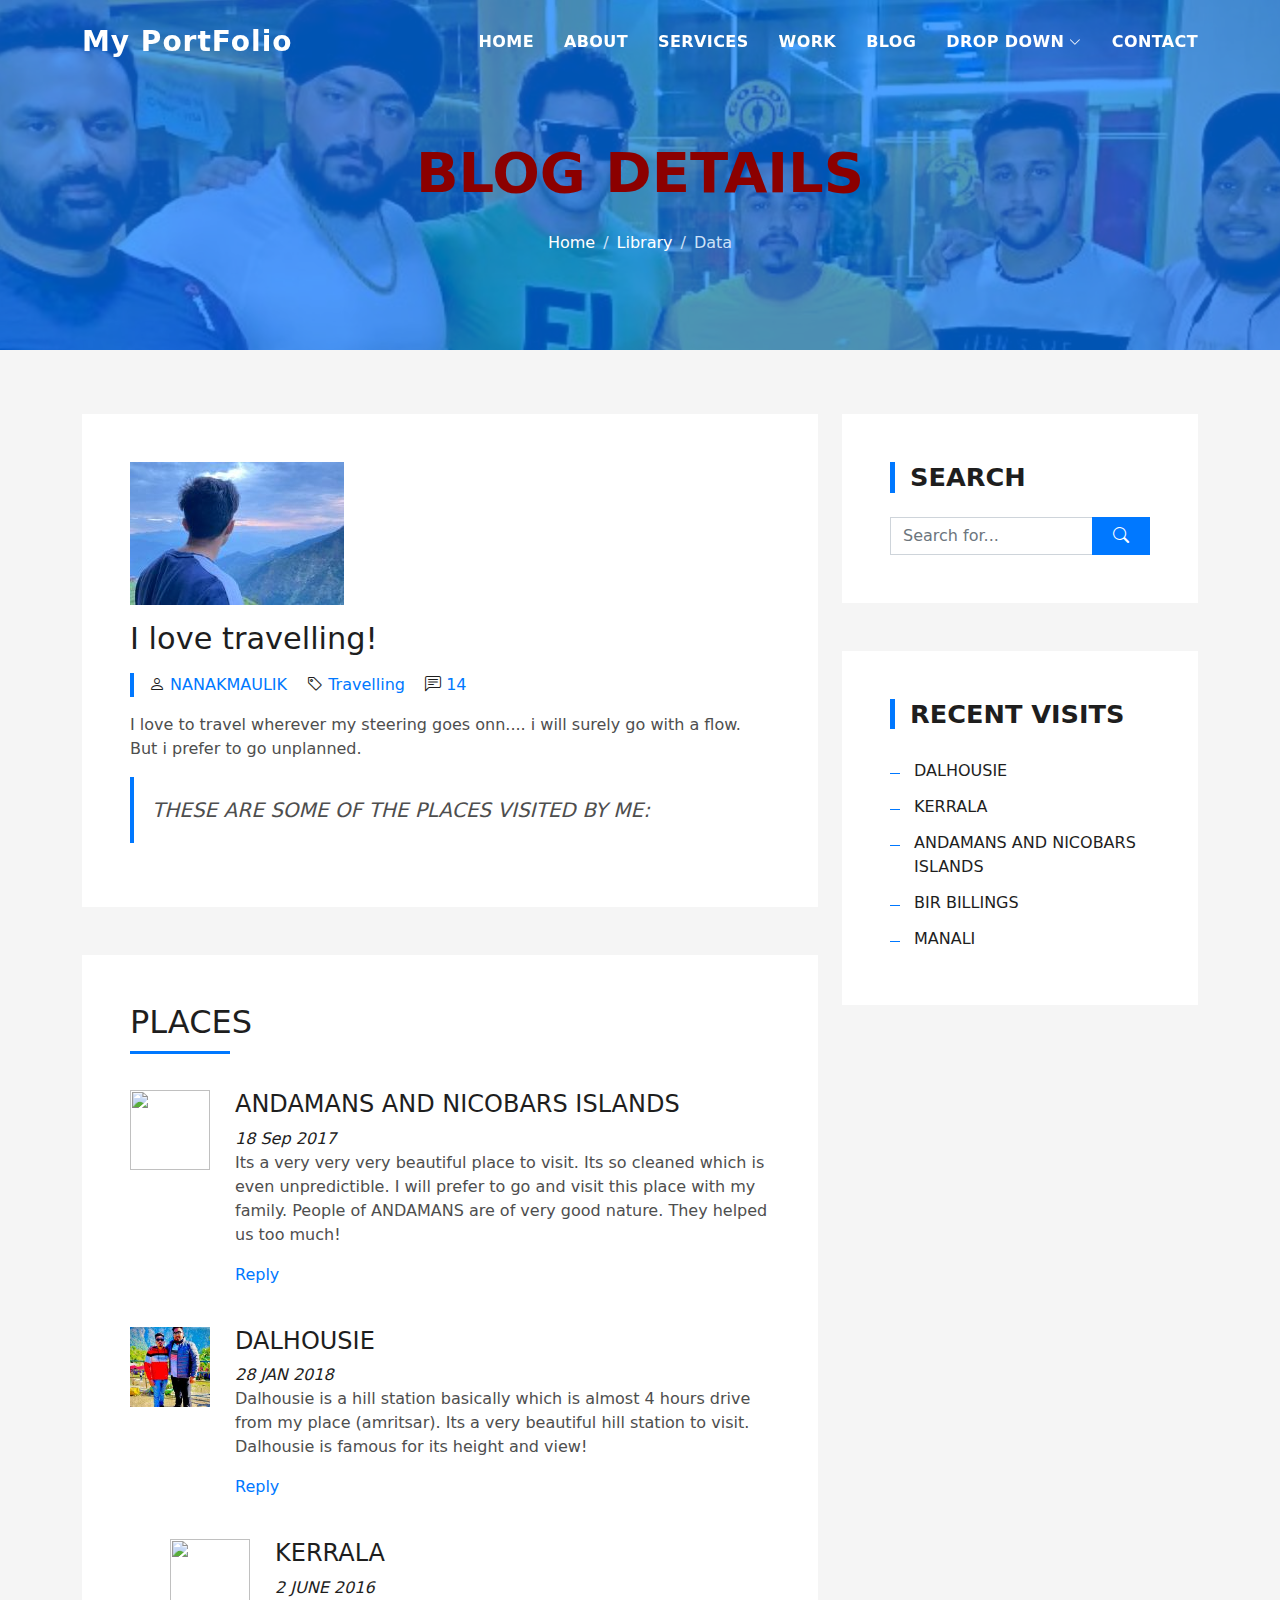
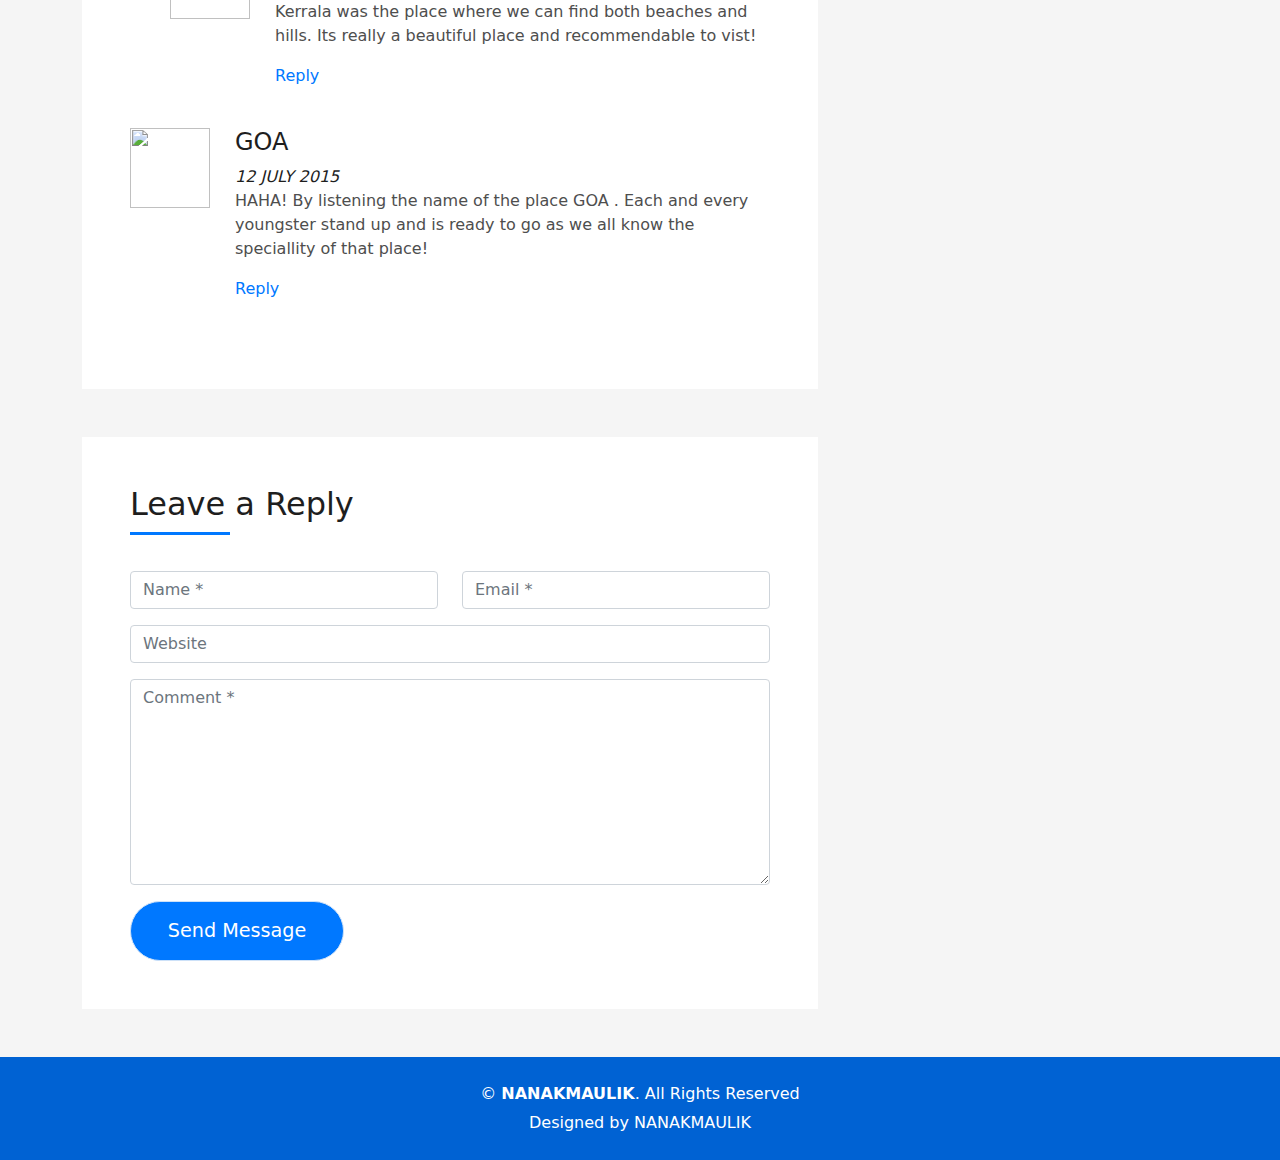
==== food.html @ db9a9579 "Add files via upload" ====
<!DOCTYPE html>
<html lang="en">

<head>
  <meta charset="utf-8">
  <meta content="width=device-width, initial-scale=1.0" name="viewport">

  <title>NANAKMAULIK - WEB DEVELOPER</title>
  <meta content="" name="description">
  <meta content="" name="keywords">

  <!-- Favicons -->
  <link href="assets/img/favicon.png" rel="icon">
  <link href="assets/img/apple-touch-icon.png" rel="apple-touch-icon">

  <!-- Vendor CSS Files -->
  <link href="assets/vendor/bootstrap/css/bootstrap.min.css" rel="stylesheet">
  <link href="assets/vendor/bootstrap-icons/bootstrap-icons.css" rel="stylesheet">
  <link href="assets/vendor/glightbox/css/glightbox.min.css" rel="stylesheet">
  <link href="assets/vendor/swiper/swiper-bundle.min.css" rel="stylesheet">

  <!-- Template Main CSS File -->
  <link href="assets/css/style.css" rel="stylesheet">

  <!-- =======================================================
  * Template Name: DevFolio - v4.7.1
  * Template URL: https://bootstrapmade.com/devfolio-bootstrap-portfolio-html-template/
  * Author: BootstrapMade.com
  * License: https://bootstrapmade.com/license/
  ======================================================== -->
</head>

<body>

  <!-- ======= Header ======= -->
  <header id="header" class="fixed-top">
    <div class="container d-flex align-items-center justify-content-between">

      <h1 class="logo"><a href="index.html">My PortFolio</a></h1>
      <!-- Uncomment below if you prefer to use an image logo -->
      <!-- <a href="index.html" class="logo"><img src="assets/img/logo.png" alt="" class="img-fluid"></a>-->

      <nav id="navbar" class="navbar">
        <ul>
          <li><a class="nav-link scrollto " href="#hero">Home</a></li>
          <li><a class="nav-link scrollto" href="#about">About</a></li>
          <li><a class="nav-link scrollto" href="#services">Services</a></li>
          <li><a class="nav-link scrollto " href="#work">Work</a></li>
          <li><a class="nav-link scrollto " href="#blog">Blog</a></li>
          <li class="dropdown"><a href="#"><span>Drop Down</span> <i class="bi bi-chevron-down"></i></a>
            <ul>
              <li><a href="#">Drop Down 1</a></li>
              <li class="dropdown"><a href="#"><span>Deep Drop Down</span> <i class="bi bi-chevron-right"></i></a>
                <ul>
                  <li><a href="#">Deep Drop Down 1</a></li>
                  <li><a href="#">Deep Drop Down 2</a></li>
                  <li><a href="#">Deep Drop Down 3</a></li>
                  <li><a href="#">Deep Drop Down 4</a></li>
                  <li><a href="#">Deep Drop Down 5</a></li>
                </ul>
              </li>
              <li><a href="#">Drop Down 2</a></li>
              <li><a href="#">Drop Down 3</a></li>
              <li><a href="#">Drop Down 4</a></li>
            </ul>
          </li>
          <li><a class="nav-link scrollto" href="#contact">Contact</a></li>
        </ul>
        <i class="bi bi-list mobile-nav-toggle"></i>
      </nav><!-- .navbar -->

    </div>
  </header><!-- End Header -->

  <div class="hero hero-single route bg-image" style="background-image: url(assets/img/overlay-bg.jpg)">
    <div class="overlay-mf"></div>
    <div class="hero-content display-table">
      <div class="table-cell">
        <div class="container">
          <h2 class="hero-title mb-4">Blog Details</h2>
          <ol class="breadcrumb d-flex justify-content-center">
            <li class="breadcrumb-item">
              <a href="#">Home</a>
            </li>
            <li class="breadcrumb-item">
              <a href="#">Library</a>
            </li>
            <li class="breadcrumb-item active">Data</li>
          </ol>
        </div>
      </div>
    </div>
  </div>

  <main id="main">

    <!-- ======= Blog Single Section ======= -->
    <section class="blog-wrapper sect-pt4" id="blog">
      <div class="container">
        <div class="row">
          <div class="col-md-8">
            <div class="post-box">
              <div class="post-thumb">
                <img src="assets/img/post-1.jpg" class="img-fluid" alt="">
              </div>
              <div class="post-meta">
                <h1 class="article-title">I love travelling!</h1>
                <ul>
                  <li>
                    <span class="bi bi-person"></span>
                    <a href="#">NANAKMAULIK</a>
                  </li>
                  <li>
                    <span class="bi bi-tag"></span>
                    <a href="#">Travelling</a>
                  </li>
                  <li>
                    <span class="bi bi-chat-left-text"></span>
                    <a href="#">14</a>
                  </li>
                </ul>
              </div>
              <div class="article-content">
                <p>
            I love to travel wherever my steering goes onn.... i will surely go with a flow. But i prefer to go unplanned. </p>

                
                <blockquote class="blockquote">
                  <p class="mb-0">THESE ARE SOME OF THE PLACES VISITED BY ME:</p>
                </blockquote>
                
                 
              </div>
            </div>
            <div class="box-comments">
              <div class="title-box-2">
                <h4 class="title-comments title-left">PLACES</h4>
              </div>
              <ul class="list-comments">
                <li>
                  <div class="comment-avatar">
                    <img src="assets/img/testimonial-2.jpg" alt="">
                  </div>
                  <div class="comment-details">
                    <h4 class="comment-author">ANDAMANS AND NICOBARS ISLANDS</h4>
                    <span>18 Sep 2017</span>
                    <p>
                      Its a very very very beautiful place to visit. Its so cleaned which is even unpredictible.
                      I will prefer to go and visit this place with my family.
                      People of ANDAMANS are of very good nature. They helped us too much!
                    </p>
                    <a href="3">Reply</a>
                  </div>
                </li>
                <li>
                  <div class="comment-avatar">
                    <img src="assets/img/testimonial-4.jpg" alt="">
                  </div>
                  <div class="comment-details">
                    <h4 class="comment-author">DALHOUSIE</h4>
                    <span>28 JAN 2018</span>
                    <p>
                     Dalhousie is a hill station basically which is almost 4 hours drive from my place (amritsar).
                     Its a very beautiful hill station to visit. Dalhousie is famous for its height and view!
                    </p>
                    <a href="3">Reply</a>
                  </div>
                </li>
                <li class="comment-children">
                  <div class="comment-avatar">
                    <img src="assets/img/testimonial-2.jpg" alt="">
                  </div>
                  <div class="comment-details">
                    <h4 class="comment-author">KERRALA</h4>
                    <span>2 JUNE 2016</span>
                    <p>
                      Kerrala was the place where we can find both beaches and hills. Its really a beautiful place and recommendable to vist!
                    </p>
                    <a href="3">Reply</a>
                  </div>
                </li>
                <li>
                  <div class="comment-avatar">
                    <img src="assets/img/testimonial-2.jpg" alt="">
                  </div>
                  <div class="comment-details">
                    <h4 class="comment-author">GOA</h4>
                    <span>12 JULY 2015</span>
                    <p>
                     HAHA! By listening the name of the place GOA . Each and every youngster stand up and is ready to go as we all know the speciallity of that place!
                    </p>
                    <a href="3">Reply</a>
                  </div>
                </li>
              </ul>
            </div>
            <div class="form-comments">
              <div class="title-box-2">
                <h3 class="title-left">
                  Leave a Reply
                </h3>
              </div>
              <form class="form-mf">
                <div class="row">
                  <div class="col-md-6 mb-3">
                    <div class="form-group">
                      <input type="text" class="form-control input-mf" id="inputName" placeholder="Name *" required>
                    </div>
                  </div>
                  <div class="col-md-6 mb-3">
                    <div class="form-group">
                      <input type="email" class="form-control input-mf" id="inputEmail1" placeholder="Email *" required>
                    </div>
                  </div>
                  <div class="col-md-12 mb-3">
                    <div class="form-group">
                      <input type="url" class="form-control input-mf" id="inputUrl" placeholder="Website">
                    </div>
                  </div>
                  <div class="col-md-12 mb-3">
                    <div class="form-group">
                      <textarea id="textMessage" class="form-control input-mf" placeholder="Comment *" name="message" cols="45" rows="8" required></textarea>
                    </div>
                  </div>
                  <div class="col-md-12">
                    <button type="submit" class="button button-a button-big button-rouded">Send Message</button>
                  </div>
                </div>
              </form>
            </div>
          </div>
          <div class="col-md-4">
            <div class="widget-sidebar sidebar-search">
              <h5 class="sidebar-title">Search</h5>
              <div class="sidebar-content">
                <form>
                  <div class="input-group">
                    <input type="text" class="form-control" placeholder="Search for..." aria-label="Search for...">
                    <span class="input-group-btn">
                      <button class="btn btn-secondary btn-search" type="button">
                        <span class="bi bi-search"></span>
                      </button>
                    </span>
                  </div>
                </form>
              </div>
            </div>
            <div class="widget-sidebar">
              <h5 class="sidebar-title">Recent Visits</h5>
              <div class="sidebar-content">
                <ul class="list-sidebar">
                  <li>
                    <a href="#">DALHOUSIE</a>
                  </li>
                  <li>
                    <a href="#">KERRALA</a>
                  </li>
                  <li>
                    <a href="#">ANDAMANS AND NICOBARS ISLANDS</a>
                  </li>
                  <li>
                    <a href="#">BIR BILLINGS</a>
                  </li>
                  <li>
                    <a href="#">MANALI</a>
                  </li>
                </ul>
              </div>
            </div>
           
        
            </div>
          </div>
        </div>
      </div>
    </section><!-- End Blog Single Section -->

  </main><!-- End #main -->

  <!-- ======= Footer ======= -->
  <footer>
    <div class="container">
      <div class="row">
        <div class="col-sm-12">
          <div class="copyright-box">
            <p class="copyright">&copy; <strong>NANAKMAULIK</strong>. All Rights Reserved</p>
            <div class="credits">
              <!--
              All the links in the footer should remain intact.
              You can delete the links only if you purchased the pro version.
              Licensing information: https://bootstrapmade.com/license/
              Purchase the pro version with working PHP/AJAX contact form: https://bootstrapmade.com/buy/?theme=DevFolio
            -->
              Designed by <a href="https://bootstrapmade.com/">NANAKMAULIK</a>
            </div>
          </div>
        </div>
      </div>
    </div>
  </footer><!-- End  Footer -->

  <div id="preloader"></div>
  <a href="#" class="back-to-top d-flex align-items-center justify-content-center"><i class="bi bi-arrow-up-short"></i></a>

  <!-- Vendor JS Files -->
  <script src="assets/vendor/purecounter/purecounter.js"></script>
  <script src="assets/vendor/bootstrap/js/bootstrap.bundle.min.js"></script>
  <script src="assets/vendor/glightbox/js/glightbox.min.js"></script>
  <script src="assets/vendor/swiper/swiper-bundle.min.js"></script>
  <script src="assets/vendor/typed.js/typed.min.js"></script>
  <script src="assets/vendor/php-email-form/validate.js"></script>

  <!-- Template Main JS File -->
  <script src="assets/js/main.js"></script>

</body>

</html>
---- assets/css/style.css ----
/**
* Template Name: DevFolio - v4.7.1
* Template URL: https://bootstrapmade.com/devfolio-bootstrap-portfolio-html-template/
* Author: BootstrapMade.com
* License: https://bootstrapmade.com/license/
*/

/*--------------------------------------------------------------
# General
--------------------------------------------------------------*/
body {
  background-color: #f5f5f5;
  color: #4e4e4e;
}

h1,
h2,
h3,
h4,
h5,
h6 {
  color: #1e1e1e;
}

a {
  color: #1e1e1e;
  text-decoration: none;
  transition: all 0.5s ease-in-out;
}
a:hover {
  color: #0078ff;
  text-decoration: none;
  transition: all 0.5s ease-in-out;
}

.p-r {
  position: relative;
}

.color-a {
  text-decoration: none;
  color: #0078ff;
}

.color-d {
  color: #f5f5f5;
}

.color-text-a {
  text-decoration: none;
  color: #4e4e4e;
}

.box-shadow, .card-blog, .work-box, .service-box, .paralax-mf {
  box-shadow: 0 13px 8px -10px rgba(0, 0, 0, 0.1);
}

.box-shadow-a, .button:hover {
  text-decoration: none;
  box-shadow: 0 0 0 4px #cde1f8;
}

.display-5 {
  font-size: 2.5rem;
  font-weight: 300;
  line-height: 1.1;
}

.display-6 {
  font-size: 2rem;
  font-weight: 300;
  line-height: 1.1;
}

.avatar {
  width: 32px;
  height: 32px;
  margin-right: 4px;
  overflow: hidden;
}

.bg-image {
  background-repeat: no-repeat;
  background-attachment: fixed;
  background-size: cover;
  background-position: center center;
}
@media (max-width: 1024px) {
  .bg-image {
    background-attachment: scroll;
  }
}

.overlay-mf {
  background-color: #0078ff;
}

.overlay-mf {
  position: absolute;
  top: 0;
  left: 0px;
  padding: 0;
  height: 100%;
  width: 100%;
  opacity: 0.7;
}

.paralax-mf {
  position: relative;
  padding: 8rem 0;
}

.display-table {
  width: 100%;
  height: 100%;
  display: table;
}

.table-cell {
  display: table-cell;
  vertical-align: middle;
}

/*--/ Sections /--*/
.sect-4 {
  padding: 4rem 0;
}

.sect-pt4 {
  padding-top: 4rem;
}

.sect-mt4 {
  margin-top: 4rem;
}

/*--/ Title s /--*/
.title-s {
  font-weight: 600;
  color: #1e1e1e;
  font-size: 1.1rem;
}

/*--/ Title A /--*/
.title-box {
  margin-bottom: 4rem;
}

.title-a {
  text-decoration: none;
  font-size: 3rem;
  font-weight: bold;
  text-transform: uppercase;
}

.subtitle-a {
  text-decoration: none;
  color: #4e4e4e;
}

.line-mf {
  width: 40px;
  height: 5px;
  background-color: orangered;
  margin: 0 auto;
}

/*--/ Title Left /--*/
.title-box-2 {
  margin-bottom: 3rem;
}

.title-left {
  font-size: 2rem;
  position: relative;
}
.title-left:before {
  content: "";
  position: absolute;
  height: 3px;
  background-color: #0078ff;
  width: 100px;
  bottom: -12px;
}

/*------/ Box /------*/
.box-pl2 {
  padding-left: 2rem;
}

.box-shadow-full {
  padding: 3rem 1.25rem;
  position: relative;
  background-color: #fff;
  margin-bottom: 3rem;
  z-index: 2;
  box-shadow: 0 1px 1px 0 rgba(0, 0, 0, 0.06), 0 2px 5px 0 rgba(0, 0, 0, 0.2);
}
@media (min-width: 768px) {
  .box-shadow-full {
    padding: 3rem;
  }
}

/*------/ Socials /------*/
.socials {
  padding: 1.5rem 0;
}
.socials ul li {
  display: inline-block;
}
.socials .ico-circle {
  height: 40px;
  width: 40px;
  font-size: 1.2rem;
  border-radius: 50%;
  line-height: 1.6;
  margin: 0 15px 0 0;
  box-shadow: 0 0 0 3px #0078ff;
  transition: all 500ms ease;
}
.socials .ico-circle:hover {
  background-color: #0078ff;
  color: #fff;
  box-shadow: 0 0 0 3px #cde1f8;
  transition: all 500ms ease;
}

/*------/ Ul resect /------*/
.ul-resect, .widget-tags ul, .widget-sidebar .list-sidebar, .box-comments .list-comments, .blog-wrapper .post-meta ul, .list-ico, .socials ul {
  list-style: none;
  padding-left: 0;
  margin-bottom: 0;
}

.list-ico {
  line-height: 2;
}
.list-ico span {
  color: #0078ff;
  margin-right: 10px;
}

/*------/ Ico Circle /------*/
.ico-circle {
  height: 100px;
  width: 100px;
  font-size: 2rem;
  border-radius: 50%;
  line-height: 1.55;
  margin: 0 auto;
  text-align: center;
  box-shadow: 0 0 0 10px #0078ff;
  display: block;
}

/*------/ Owl Carousel /------*/
.owl-theme .owl-dots {
  text-align: center;
  margin-top: 18px;
}
.owl-theme .owl-dots .owl-dot {
  display: inline-block;
}
.owl-theme .owl-dots .owl-dot span {
  width: 18px;
  height: 7px;
  margin: 5px 5px;
  background: #cde1f8;
  border: 0px solid #cde1f8;
  display: block;
  transition: all 0.6s ease-in-out;
  cursor: pointer;
}
.owl-theme .owl-dots .owl-dot:hover span {
  background-color: #cde1f8;
}
.owl-theme .owl-dots .owl-dot.active span {
  background-color: #1B1B1B;
  width: 25px;
}

/*--/ Scrolltop s /--*/
.scrolltop-mf {
  position: relative;
  display: none;
}
.scrolltop-mf span {
  z-index: 999;
  position: fixed;
  width: 42px;
  height: 42px;
  background-color: #0078ff;
  opacity: 0.7;
  font-size: 1.6rem;
  line-height: 1.5;
  text-align: center;
  color: #fff;
  top: auto;
  left: auto;
  right: 30px;
  bottom: 50px;
  cursor: pointer;
  border-radius: 50%;
}

/*--------------------------------------------------------------
# Back to top button
--------------------------------------------------------------*/
.back-to-top {
  position: fixed;
  visibility: hidden;
  opacity: 0;
  right: 15px;
  bottom: 15px;
  z-index: 996;
  background: #0078ff;
  width: 40px;
  height: 40px;
  border-radius: 50px;
  transition: all 0.4s;
}
.back-to-top i {
  font-size: 28px;
  color: #fff;
  line-height: 0;
}
.back-to-top:hover {
  background: #298eff;
  color: #fff;
}
.back-to-top.active {
  visibility: visible;
  opacity: 1;
}

/*------/ Prelaoder /------*/
#preloader {
  position: fixed;
  top: 0;
  left: 0;
  right: 0;
  bottom: 0;
  z-index: 9999;
  overflow: hidden;
  background: #fff;
}

#preloader:before {
  content: "";
  position: fixed;
  top: calc(50% - 30px);
  left: calc(50% - 30px);
  border: 6px solid #f2f2f2;
  border-top: 6px solid #0078ff;
  border-radius: 50%;
  width: 60px;
  height: 60px;
  -webkit-animation: animate-preloader 1s linear infinite;
  animation: animate-preloader 1s linear infinite;
}

@-webkit-keyframes animate-preloader {
  0% {
    transform: rotate(0deg);
  }
  100% {
    transform: rotate(360deg);
  }
}

@keyframes animate-preloader {
  0% {
    transform: rotate(0deg);
  }
  100% {
    transform: rotate(360deg);
  }
}
/*------/ Button /------*/
.button {
  display: inline-block;
  padding: 0.3rem 0.6rem;
  text-align: center;
  vertical-align: middle;
  -webkit-user-select: none;
  -moz-user-select: none;
  user-select: none;
  font-size: 1rem;
  border-radius: 0.3rem;
  border: 1px solid transparent;
  transition: all 500ms ease;
  cursor: pointer;
}
.button:focus {
  outline: 0;
}
.button:hover {
  background-color: #0062d3;
  color: #fff;
  transition: all 500ms ease;
}

.button-a {
  text-decoration: none;
  background-color: #0078ff;
  color: #fff;
  border-color: #cde1f8;
}

.button-big {
  padding: 0.9rem 2.3rem;
  font-size: 1.2rem;
}

.button-rouded {
  border-radius: 5rem;
}

.btn-lg {
  padding: 0.5rem 1rem;
  font-size: 1.25rem;
  line-height: 1.5;
  border-radius: 0.3rem;
}

/*--------------------------------------------------------------
# Header
--------------------------------------------------------------*/
#header {
  transition: all 0.5s;
  z-index: 997;
  padding: 20px 0;
}
#header .logo {
  font-size: 28px;
  margin: 0;
  padding: 0;
  font-weight: 600;
  letter-spacing: 1px;
}
#header .logo a {
  color: #fff;
}
#header .logo img {
  max-height: 40px;
}
#header.header-scrolled {
  background: rgba(0, 0, 0, 0.9);
  padding: 12px 0;
}

/*--------------------------------------------------------------
# Navigation Menu
--------------------------------------------------------------*/
/**
* Desktop Navigation 
*/
.navbar {
  padding: 0;
}
.navbar ul {
  margin: 0;
  padding: 0;
  display: flex;
  list-style: none;
  align-items: center;
}
.navbar li {
  position: relative;
}
.navbar > ul > li {
  white-space: nowrap;
  padding: 10px 0 10px 30px;
}
.navbar a, .navbar a:focus {
  display: flex;
  align-items: center;
  justify-content: space-between;
  color: #fff;
  font-size: 16px;
  font-weight: 600;
  padding: 0;
  white-space: nowrap;
  transition: 0.3s;
  letter-spacing: 0.4px;
  position: relative;
  text-transform: uppercase;
}
.navbar a i, .navbar a:focus i {
  font-size: 12px;
  line-height: 0;
  margin-left: 5px;
}
.navbar > ul > li > a:before {
  content: "";
  position: absolute;
  width: 100%;
  height: 2px;
  bottom: -6px;
  left: 0;
  width: 0;
  background-color: #fff;
  visibility: hidden;
  transition: all 0.3s ease-in-out 0s;
}
.navbar a:hover:before, .navbar li:hover > a:before, .navbar .active:before {
  visibility: visible;
  width: 80%;
}
.navbar a:hover, .navbar .active, .navbar .active:focus, .navbar li:hover > a {
  color: #fff;
}
.navbar .dropdown ul {
  display: block;
  position: absolute;
  left: 30px;
  top: calc(100% + 30px);
  margin: 0;
  padding: 10px 0;
  z-index: 99;
  opacity: 0;
  visibility: hidden;
  background: #fff;
  box-shadow: 0px 0px 30px rgba(127, 137, 161, 0.25);
  transition: 0.3s;
}
.navbar .dropdown ul li {
  min-width: 200px;
}
.navbar .dropdown ul a {
  padding: 10px 20px;
  font-size: 14px;
  text-transform: none;
  color: #4e4e4e;
}
.navbar .dropdown ul a i {
  font-size: 12px;
}
.navbar .dropdown ul a:hover, .navbar .dropdown ul .active:hover, .navbar .dropdown ul li:hover > a {
  color: #0078ff;
}
.navbar .dropdown:hover > ul {
  opacity: 1;
  top: 100%;
  visibility: visible;
}
.navbar .dropdown .dropdown ul {
  top: 0;
  left: calc(100% - 30px);
  visibility: hidden;
}
.navbar .dropdown .dropdown:hover > ul {
  opacity: 1;
  top: 0;
  left: 100%;
  visibility: visible;
}
@media (max-width: 1366px) {
  .navbar .dropdown .dropdown ul {
    left: -90%;
  }
  .navbar .dropdown .dropdown:hover > ul {
    left: -100%;
  }
}

/**
* Mobile Navigation 
*/
.mobile-nav-toggle {
  color: #fff;
  font-size: 28px;
  cursor: pointer;
  display: none;
  line-height: 0;
  transition: 0.5s;
}

@media (max-width: 991px) {
  .mobile-nav-toggle {
    display: block;
  }

  .navbar ul {
    display: none;
  }
}
.navbar-mobile {
  position: fixed;
  overflow: hidden;
  top: 0;
  right: 0;
  left: 0;
  bottom: 0;
  background: rgba(78, 78, 78, 0.9);
  transition: 0.3s;
  z-index: 999;
}
.navbar-mobile .mobile-nav-toggle {
  position: absolute;
  top: 15px;
  right: 15px;
}
.navbar-mobile ul {
  display: block;
  position: absolute;
  top: 55px;
  right: 15px;
  bottom: 15px;
  left: 15px;
  padding: 10px 0;
  background-color: #fff;
  overflow-y: auto;
  transition: 0.3s;
}
.navbar-mobile > ul > li {
  padding: 0;
}
.navbar-mobile a:hover:before, .navbar-mobile li:hover > a:before, .navbar-mobile .active:before {
  visibility: hidden;
}
.navbar-mobile a, .navbar-mobile a:focus {
  padding: 10px 20px;
  font-size: 15px;
  color: #4e4e4e;
}
.navbar-mobile a:hover, .navbar-mobile .active, .navbar-mobile li:hover > a {
  color: #0078ff;
}
.navbar-mobile .getstarted, .navbar-mobile .getstarted:focus {
  margin: 15px;
}
.navbar-mobile .dropdown ul {
  position: static;
  display: none;
  margin: 10px 20px;
  padding: 10px 0;
  z-index: 99;
  opacity: 1;
  visibility: visible;
  background: #fff;
  box-shadow: 0px 0px 30px rgba(127, 137, 161, 0.25);
}
.navbar-mobile .dropdown ul li {
  min-width: 200px;
}
.navbar-mobile .dropdown ul a {
  padding: 10px 20px;
}
.navbar-mobile .dropdown ul a i {
  font-size: 12px;
}
.navbar-mobile .dropdown ul a:hover, .navbar-mobile .dropdown ul .active:hover, .navbar-mobile .dropdown ul li:hover > a {
  color: #0078ff;
}
.navbar-mobile .dropdown > .dropdown-active {
  display: block;
}

/*--------------------------------------------------------------
# Hero Section
--------------------------------------------------------------*/
.hero {
  height: 100vh;
  position: relative;
  color: #fff;
}
.hero .hero-content {
  text-align: center;
  position: absolute;
}
.hero .overlay-itro {
  background-color: rgba(0, 0, 0, 0.6);
  position: absolute;
  top: 0;
  left: 0px;
  padding: 0;
  height: 100%;
  width: 100%;
  opacity: 0.9;
}
.hero .hero-title {
  color: darkred;
  font-weight: 600;
  font-size: 3rem;
}
@media (min-width: 768px) {
  .hero .hero-title {
    font-size: 4.5rem;
  }
}
.hero .hero-subtitle {
  font-size: 1.5rem;
  font-weight: 600;
}
@media (min-width: 768px) {
  .hero .hero-subtitle {
    font-size: 2.5rem;
  }
}
.hero .text-slider-items {
  display: none;
}

.hero-single {
  height: 350px;
}
.hero-single .hero-content {
  margin-top: 30px;
}
.hero-single .hero-title {
  text-transform: uppercase;
  font-size: 3rem;
}
@media (min-width: 768px) {
  .hero-single .hero-title {
    font-size: 3.5rem;
  }
}
.hero-single .breadcrumb {
  background-color: transparent;
  color: #0078ff;
}
.hero-single .breadcrumb .breadcrumb-item:before {
  color: #cde1f8;
}
.hero-single .breadcrumb .breadcrumb-item.active {
  color: #cde1f8;
}
.hero-single .breadcrumb a {
  color: #fff;
}

/*--------------------------------------------------------------
# About
--------------------------------------------------------------*/
.about-mf .box-shadow-full {
  padding-top: 4rem;
  padding-bottom: 4rem;
}
.about-mf .about-img {
  margin-bottom: 2rem;
}
.about-mf .about-img img {
  margin-left: 10px;
}
@media (min-width: 767px) {
  .about-mf .box-pl2 {
    margin-top: 3rem;
    padding-left: 0rem;
  }
}

.skill-mf span {
  color: #4e4e4e;
}
.skill-mf .progress {
  background-color: #cde1f8;
  margin: 0.5rem 0 1.2rem 0;
  border-radius: 0;
  height: 0.7rem;
}
.skill-mf .progress .progress-bar {
  height: 0.7rem;
  background-color: #0078ff;
}

/*--------------------------------------------------------------
# Services
--------------------------------------------------------------*/
.service-box {
  background-color: #fff;
  padding: 2.5rem 1.3rem;
  border-radius: 1rem;
  margin-bottom: 3rem;
  text-align: center;
}
.service-box:hover .ico-circle {
  transition: all 500ms ease;
  color: #fff;
  background-color: #0078ff;
  box-shadow: 0 0 0 10px #cde1f8;
}
.service-box .service-ico {
  margin-bottom: 1rem;
  color: #1e1e1e;
}
.service-box .ico-circle {
  transition: all 500ms ease;
  display: inline-flex;
  align-items: center;
  justify-content: center;
}
.service-box .ico-circle i {
  line-height: 0;
  font-size: 40px;
}
.service-box .s-title {
  font-size: 1.4rem;
  text-transform: uppercase;
  text-align: center;
  padding: 0.4rem 0;
}
.service-box .s-description {
  color: #4e4e4e;
}

/*--------------------------------------------------------------
# Counter
--------------------------------------------------------------*/
.counter-box {
  color: #fff;
  text-align: center;
}
@media (min-width: 577px) {
  .counter-box {
    margin-bottom: 1.8rem;
  }
}

.counter-ico {
  margin-bottom: 1rem;
}
.counter-ico .ico-circle {
  height: 60px;
  width: 60px;
  line-height: 1.5;
  box-shadow: 0 0 0 10px #cde1f8;
}

.counter-num .counter {
  font-size: 2rem;
  margin-bottom: 0;
}

/*--------------------------------------------------------------
# Portfolio
--------------------------------------------------------------*/
.work-box {
  margin-bottom: 3rem;
  -webkit-backface-visibility: hidden;
  backface-visibility: hidden;
  background-color: #fff;
}
.work-box:hover img {
  transform: scale(1.3);
}

.work-img {
  display: block;
  overflow: hidden;
}
.work-img img {
  transition: all 1s;
}

.work-content {
  padding: 2rem 3% 1rem 4%;
}
.work-content .w-more {
  color: #4e4e4e;
  font-size: 0.8rem;
}
.work-content .w-more .w-ctegory {
  color: #0078ff;
}
.work-content .w-like {
  font-size: 2.5rem;
  color: #0078ff;
  float: right;
}
.work-content .w-like a {
  color: #0078ff;
}
.work-content .w-like .num-like {
  font-size: 0.7rem;
}

.w-title {
  font-size: 1.2rem;
}

/*--------------------------------------------------------------
# Portfolio Details
--------------------------------------------------------------*/
.portfolio-details {
  padding-top: 40px;
}
.portfolio-details .portfolio-details-slider img {
  width: 100%;
}
.portfolio-details .portfolio-details-slider .swiper-pagination {
  margin-top: 20px;
  position: relative;
}
.portfolio-details .portfolio-details-slider .swiper-pagination .swiper-pagination-bullet {
  width: 12px;
  height: 12px;
  background-color: #fff;
  opacity: 1;
  border: 1px solid #0078ff;
}
.portfolio-details .portfolio-details-slider .swiper-pagination .swiper-pagination-bullet-active {
  background-color: #0078ff;
}
.portfolio-details .portfolio-info {
  padding: 30px;
  box-shadow: 0px 0 30px rgba(78, 78, 78, 0.08);
}
.portfolio-details .portfolio-info h3 {
  font-size: 22px;
  font-weight: 700;
  margin-bottom: 20px;
  padding-bottom: 20px;
  border-bottom: 1px solid #eee;
}
.portfolio-details .portfolio-info ul {
  list-style: none;
  padding: 0;
  font-size: 15px;
}
.portfolio-details .portfolio-info ul li + li {
  margin-top: 10px;
}
.portfolio-details .portfolio-description {
  padding-top: 30px;
}
.portfolio-details .portfolio-description h2 {
  font-size: 26px;
  font-weight: 700;
  margin-bottom: 20px;
}
.portfolio-details .portfolio-description p {
  padding: 0;
}

/*--------------------------------------------------------------
# Testimonials
--------------------------------------------------------------*/
.testimonial-box {
  color: #fff;
  text-align: center;
}
.testimonial-box .author-test {
  margin-top: 1rem;
}
.testimonial-box .author-test img {
  margin: 0 auto;
}
.testimonial-box .author {
  color: #fff;
  text-transform: uppercase;
  font-weight: 600;
  margin: 1rem 0;
  display: block;
  font-size: 1.4rem;
}
.testimonial-box .comit {
  font-size: 2rem;
  color: #0078ff;
  background-color: #fff;
  width: 52px;
  height: 52px;
  display: block;
  margin: 0 auto;
  border-radius: 50%;
  line-height: 1.6;
}
@media (min-width: 768px) {
  .testimonial-box .description {
    padding: 0 5rem;
  }
}
@media (min-width: 992px) {
  .testimonial-box .description {
    padding: 0 8rem;
  }
}
@media (min-width: 1200px) {
  .testimonial-box .description {
    padding: 0 13rem;
  }
}

.swiper-pagination {
  margin-top: 20px;
  position: relative;
}
.swiper-pagination .swiper-pagination-bullet {
  width: 12px;
  height: 12px;
  background-color: rgba(255, 255, 255, 0.4);
  opacity: 1;
}
.swiper-pagination .swiper-pagination-bullet-active {
  background-color: #fff;
}

/*--------------------------------------------------------------
# Contact
--------------------------------------------------------------*/
.footer-paralax {
  padding: 4rem 0 0 0;
}

.contact-mf {
  margin-top: 4rem;
}
@media (min-width: 767px) {
  .contact-mf .box-pl2 {
    margin-top: 3rem;
    padding-left: 0rem;
  }
}

.php-email-form .error-message {
  display: none;
  color: #fff;
  background: #ed3c0d;
  text-align: center;
  padding: 15px;
  font-weight: 600;
}
.php-email-form .sent-message {
  display: none;
  color: #fff;
  background: #18d26e;
  text-align: center;
  padding: 15px;
  font-weight: 600;
}
.php-email-form .loading {
  display: none;
  background: #fff;
  text-align: center;
  padding: 15px;
}
.php-email-form .loading:before {
  content: "";
  display: inline-block;
  border-radius: 50%;
  width: 24px;
  height: 24px;
  margin: 0 10px -6px 0;
  border: 3px solid #18d26e;
  border-top-color: #eee;
  -webkit-animation: animate-loading 1s linear infinite;
  animation: animate-loading 1s linear infinite;
}
.php-email-form input, .php-email-form textarea {
  border-radius: 0;
  box-shadow: none;
  font-size: 14px;
}
.php-email-form input:focus, .php-email-form textarea:focus {
  border-color: #0078ff;
}
.php-email-form input {
  padding: 10px 15px;
}
.php-email-form textarea {
  padding: 12px 15px;
  margin-bottom: 0;
}
.php-email-form button[type=submit] {
  background: #0078ff;
  border: 0;
  padding: 10px 24px;
  color: #fff;
  transition: 0.4s;
}
.php-email-form button[type=submit]:hover {
  background: #3393ff;
}

@-webkit-keyframes animate-loading {
  0% {
    transform: rotate(0deg);
  }
  100% {
    transform: rotate(360deg);
  }
}

@keyframes animate-loading {
  0% {
    transform: rotate(0deg);
  }
  100% {
    transform: rotate(360deg);
  }
}
/*--------------------------------------------------------------
# Blog
--------------------------------------------------------------*/
@media (min-width: 767px) {
  .card-blog {
    margin-bottom: 3rem;
  }
}
.card-blog .card-body {
  position: relative;
}
.card-blog .card-category-box {
  position: absolute;
  text-align: center;
  top: -16px;
  left: 15px;
  right: 15px;
  line-height: 25px;
  overflow: hidden;
}
.card-blog .card-category {
  display: inline-block;
  color: #fff;
  padding: 0 15px 5px;
  overflow: hidden;
  background-color: #0078ff;
  border-radius: 4px;
}
.card-blog .card-category .category {
  color: #fff;
  display: inline-block;
  text-transform: uppercase;
  font-size: 0.7rem;
  letter-spacing: 0.1px;
  margin-bottom: 0;
}
.card-blog .card-title {
  font-size: 1.3rem;
  margin-top: 0.6rem;
}
.card-blog .card-description {
  color: #4e4e4e;
}
.card-blog .post-author {
  display: inline-block;
}
.card-blog .post-date {
  color: #4e4e4e;
  display: inline-block;
  float: right;
}

/*--------------------------------------------------------------
# Blog Single
--------------------------------------------------------------*/
.post-box,
.form-comments,
.box-comments,
.widget-sidebar {
  padding: 2rem;
  background-color: #fff;
  margin-bottom: 3rem;
}
@media (min-width: 768px) {
  .post-box,
.form-comments,
.box-comments,
.widget-sidebar {
    padding: 3rem;
  }
}

.blog-wrapper .article-title {
  font-size: 1.5rem;
}
@media (min-width: 768px) {
  .blog-wrapper .article-title {
    font-size: 1.9rem;
  }
}
.blog-wrapper .post-meta {
  margin: 1rem 0;
}
.blog-wrapper .post-meta ul {
  border-left: 4px solid #0078ff;
  margin-top: 1rem;
}
.blog-wrapper .post-meta ul li {
  display: inline-block;
  margin-left: 15px;
}
.blog-wrapper .post-meta ul a {
  color: #0078ff;
}
.blog-wrapper .post-meta ul span {
  color: #1e1e1e;
}
.blog-wrapper .blockquote {
  border-left: 4px solid #0078ff;
  padding: 18px;
  font-style: italic;
}

/*------/ Comments /------*/
.box-comments .list-comments li {
  padding-bottom: 40px;
}
.box-comments .list-comments .comment-avatar {
  display: table-cell;
  vertical-align: top;
}
.box-comments .list-comments .comment-avatar img {
  width: 80px;
  height: 80px;
}
.box-comments .list-comments .comment-author {
  font-size: 1.3rem;
}
@media (min-width: 768px) {
  .box-comments .list-comments .comment-author {
    font-size: 1.5rem;
  }
}
.box-comments .list-comments .comment-details {
  display: table-cell;
  vertical-align: top;
  padding-left: 25px;
}
.box-comments .list-comments a {
  color: #0078ff;
}
.box-comments .list-comments span {
  color: #1e1e1e;
  font-style: italic;
}
.box-comments .comment-children {
  margin-left: 40px;
}

/*------/ Sidebar /------*/
.widget-sidebar .sidebar-title {
  font-size: 1.6rem;
  font-weight: 600;
  border-left: 5px solid #0078ff;
  padding-left: 15px;
  text-transform: uppercase;
  margin-bottom: 1.5rem;
}
.widget-sidebar .list-sidebar li {
  position: relative;
  padding: 6px 0 6px 24px;
}
.widget-sidebar .list-sidebar li:before {
  position: absolute;
  content: "";
  width: 10px;
  height: 1px;
  left: 0;
  background-color: #0078ff;
  top: 20px;
}

.sidebar-search input {
  background-color: #fff;
  border-radius: 0;
  transition: all 0.5s ease-in-out;
}
.sidebar-search .btn-search {
  background-color: #0078ff;
  border-color: #0078ff;
  border-radius: 0;
  padding-left: 20px;
  padding-right: 20px;
}

.widget-tags ul li {
  display: inline-block;
  background-color: #0078ff;
  padding: 0.2rem 0.6rem;
  margin-bottom: 0.5rem;
  border-radius: 15px;
}
.widget-tags ul li a {
  color: #fff;
}

/*--------------------------------------------------------------
# Footer
--------------------------------------------------------------*/
footer {
  text-align: center;
  color: #fff;
  padding: 25px 0;
  background: #0062d3;
}
footer .copyright {
  margin-bottom: 0.3rem;
}
footer .credits {
  margin-bottom: 0;
}
footer .credits a {
  color: #fff;
}
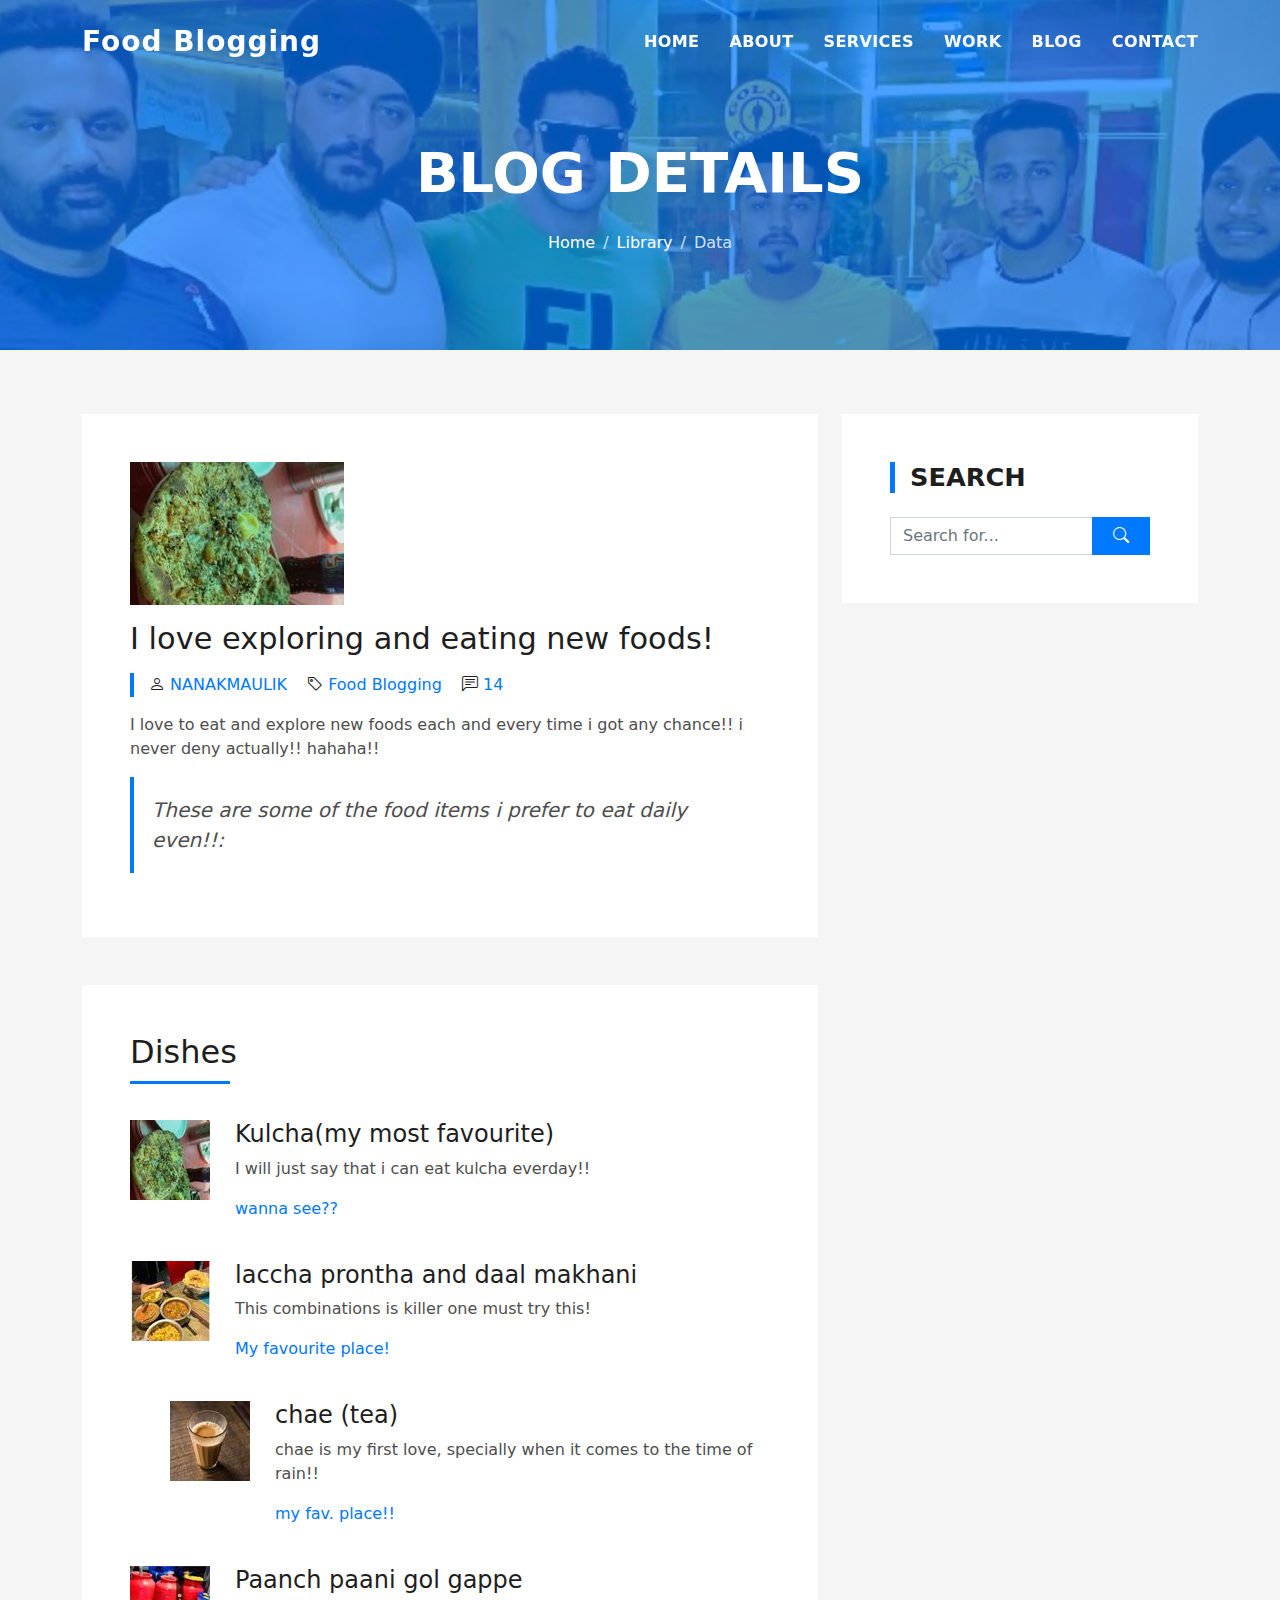
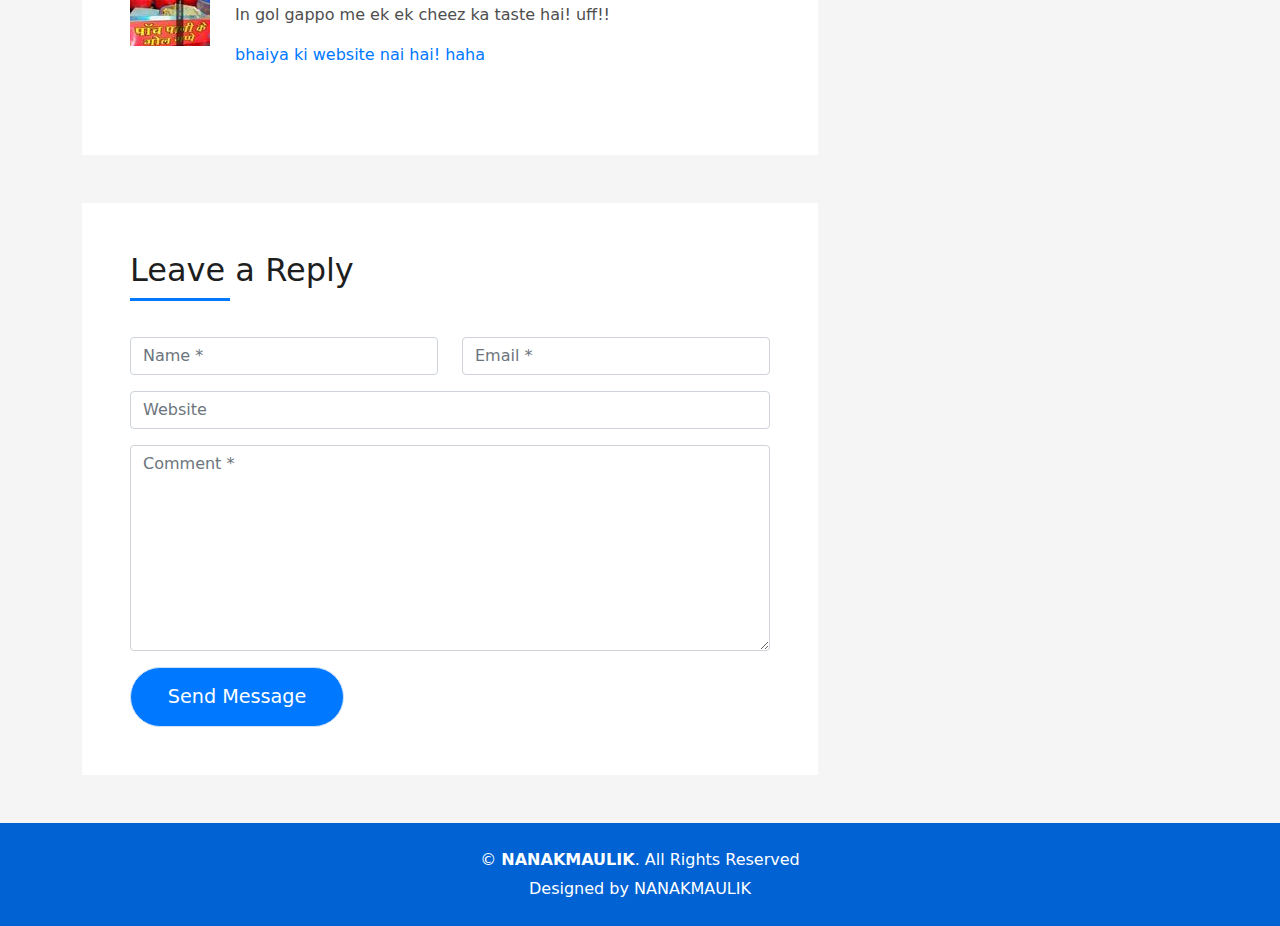
==== commit 3f023164: "updated file" ====
--- a/food.html
+++ b/food.html
@@ -36,7 +36,7 @@
   <header id="header" class="fixed-top">
     <div class="container d-flex align-items-center justify-content-between">
 
-      <h1 class="logo"><a href="index.html">My PortFolio</a></h1>
+      <h1 class="logo"><a href="index.html">Food Blogging</a></h1>
       <!-- Uncomment below if you prefer to use an image logo -->
       <!-- <a href="index.html" class="logo"><img src="assets/img/logo.png" alt="" class="img-fluid"></a>-->
 
@@ -47,23 +47,7 @@
           <li><a class="nav-link scrollto" href="#services">Services</a></li>
           <li><a class="nav-link scrollto " href="#work">Work</a></li>
           <li><a class="nav-link scrollto " href="#blog">Blog</a></li>
-          <li class="dropdown"><a href="#"><span>Drop Down</span> <i class="bi bi-chevron-down"></i></a>
-            <ul>
-              <li><a href="#">Drop Down 1</a></li>
-              <li class="dropdown"><a href="#"><span>Deep Drop Down</span> <i class="bi bi-chevron-right"></i></a>
-                <ul>
-                  <li><a href="#">Deep Drop Down 1</a></li>
-                  <li><a href="#">Deep Drop Down 2</a></li>
-                  <li><a href="#">Deep Drop Down 3</a></li>
-                  <li><a href="#">Deep Drop Down 4</a></li>
-                  <li><a href="#">Deep Drop Down 5</a></li>
-                </ul>
-              </li>
-              <li><a href="#">Drop Down 2</a></li>
-              <li><a href="#">Drop Down 3</a></li>
-              <li><a href="#">Drop Down 4</a></li>
-            </ul>
-          </li>
+         
           <li><a class="nav-link scrollto" href="#contact">Contact</a></li>
         </ul>
         <i class="bi bi-list mobile-nav-toggle"></i>
@@ -101,10 +85,10 @@
           <div class="col-md-8">
             <div class="post-box">
               <div class="post-thumb">
-                <img src="assets/img/post-1.jpg" class="img-fluid" alt="">
+                <img src="assets/img/fpost-1.jpg" class="img-fluid" alt="">
               </div>
               <div class="post-meta">
-                <h1 class="article-title">I love travelling!</h1>
+                <h1 class="article-title">I love exploring and eating new foods!</h1>
                 <ul>
                   <li>
                     <span class="bi bi-person"></span>
@@ -112,7 +96,7 @@
                   </li>
                   <li>
                     <span class="bi bi-tag"></span>
-                    <a href="#">Travelling</a>
+                    <a href="#">Food Blogging</a>
                   </li>
                   <li>
                     <span class="bi bi-chat-left-text"></span>
@@ -122,11 +106,11 @@
               </div>
               <div class="article-content">
                 <p>
-            I love to travel wherever my steering goes onn.... i will surely go with a flow. But i prefer to go unplanned. </p>
+            I love to eat and explore new foods each and every time i got any chance!! i never deny actually!! hahaha!! </p>
 
                 
                 <blockquote class="blockquote">
-                  <p class="mb-0">THESE ARE SOME OF THE PLACES VISITED BY ME:</p>
+                  <p class="mb-0">These are some of the food items i prefer to eat daily even!!:</p>
                 </blockquote>
                 
                  
@@ -134,62 +118,59 @@
             </div>
             <div class="box-comments">
               <div class="title-box-2">
-                <h4 class="title-comments title-left">PLACES</h4>
+                <h4 class="title-comments title-left">Dishes</h4>
               </div>
               <ul class="list-comments">
                 <li>
                   <div class="comment-avatar">
-                    <img src="assets/img/testimonial-2.jpg" alt="">
-                  </div>
-                  <div class="comment-details">
-                    <h4 class="comment-author">ANDAMANS AND NICOBARS ISLANDS</h4>
-                    <span>18 Sep 2017</span>
-                    <p>
-                      Its a very very very beautiful place to visit. Its so cleaned which is even unpredictible.
-                      I will prefer to go and visit this place with my family.
-                      People of ANDAMANS are of very good nature. They helped us too much!
-                    </p>
-                    <a href="3">Reply</a>
+                    <img src="assets/img/ftestimonial-2.jpg" alt="">
+                  </div>
+                  <div class="comment-details">
+                    <h4 class="comment-author">Kulcha(my most favourite)</h4>
+                    
+                    <p>
+                      I will just say that i can eat kulcha everday!!
+                    </p>
+                    <a href="https://restaurant-guru.in/Ram-patty-kulcha-point-Amritsar">wanna see??</a>
                   </div>
                 </li>
                 <li>
                   <div class="comment-avatar">
-                    <img src="assets/img/testimonial-4.jpg" alt="">
-                  </div>
-                  <div class="comment-details">
-                    <h4 class="comment-author">DALHOUSIE</h4>
-                    <span>28 JAN 2018</span>
-                    <p>
-                     Dalhousie is a hill station basically which is almost 4 hours drive from my place (amritsar).
-                     Its a very beautiful hill station to visit. Dalhousie is famous for its height and view!
-                    </p>
-                    <a href="3">Reply</a>
+                    <img src="assets/img/ftestimonial-4.jpg" alt="">
+                  </div>
+                  <div class="comment-details">
+                    <h4 class="comment-author">laccha prontha and daal makhani</h4>
+                
+                    <p>
+                    This combinations is killer one must try this!
+                    </p>
+                    <a href="http://www.brothersdhaba.com/">My favourite place!</a>
                   </div>
                 </li>
                 <li class="comment-children">
                   <div class="comment-avatar">
-                    <img src="assets/img/testimonial-2.jpg" alt="">
-                  </div>
-                  <div class="comment-details">
-                    <h4 class="comment-author">KERRALA</h4>
-                    <span>2 JUNE 2016</span>
-                    <p>
-                      Kerrala was the place where we can find both beaches and hills. Its really a beautiful place and recommendable to vist!
-                    </p>
-                    <a href="3">Reply</a>
+                    <img src="assets/img/ftestimonial-3.jpg" alt="">
+                  </div>
+                  <div class="comment-details">
+                    <h4 class="comment-author">chae (tea)</h4>
+                    
+                    <p>
+                      chae is my first love, specially when it comes to the time of rain!!
+                    </p>
+                    <a href="http://www.gndu.ac.in/">my fav. place!!</a>
                   </div>
                 </li>
                 <li>
                   <div class="comment-avatar">
-                    <img src="assets/img/testimonial-2.jpg" alt="">
-                  </div>
-                  <div class="comment-details">
-                    <h4 class="comment-author">GOA</h4>
-                    <span>12 JULY 2015</span>
-                    <p>
-                     HAHA! By listening the name of the place GOA . Each and every youngster stand up and is ready to go as we all know the speciallity of that place!
-                    </p>
-                    <a href="3">Reply</a>
+                    <img src="assets/img/ftestimonial-5.jpg" alt="">
+                  </div>
+                  <div class="comment-details">
+                    <h4 class="comment-author">Paanch paani gol gappe</h4>
+                    
+                    <p>
+                    In gol gappo me ek ek cheez ka taste hai! uff!!
+                    </p>
+                    <a >bhaiya ki website nai hai! haha</a>
                   </div>
                 </li>
               </ul>
@@ -245,30 +226,7 @@
                 </form>
               </div>
             </div>
-            <div class="widget-sidebar">
-              <h5 class="sidebar-title">Recent Visits</h5>
-              <div class="sidebar-content">
-                <ul class="list-sidebar">
-                  <li>
-                    <a href="#">DALHOUSIE</a>
-                  </li>
-                  <li>
-                    <a href="#">KERRALA</a>
-                  </li>
-                  <li>
-                    <a href="#">ANDAMANS AND NICOBARS ISLANDS</a>
-                  </li>
-                  <li>
-                    <a href="#">BIR BILLINGS</a>
-                  </li>
-                  <li>
-                    <a href="#">MANALI</a>
-                  </li>
-                </ul>
-              </div>
-            </div>
-           
-        
+            
             </div>
           </div>
         </div>
--- a/assets/css/style.css
+++ b/assets/css/style.css
@@ -681,7 +681,7 @@
   opacity: 0.9;
 }
 .hero .hero-title {
-  color: darkred;
+  color: white;
   font-weight: 600;
   font-size: 3rem;
 }
